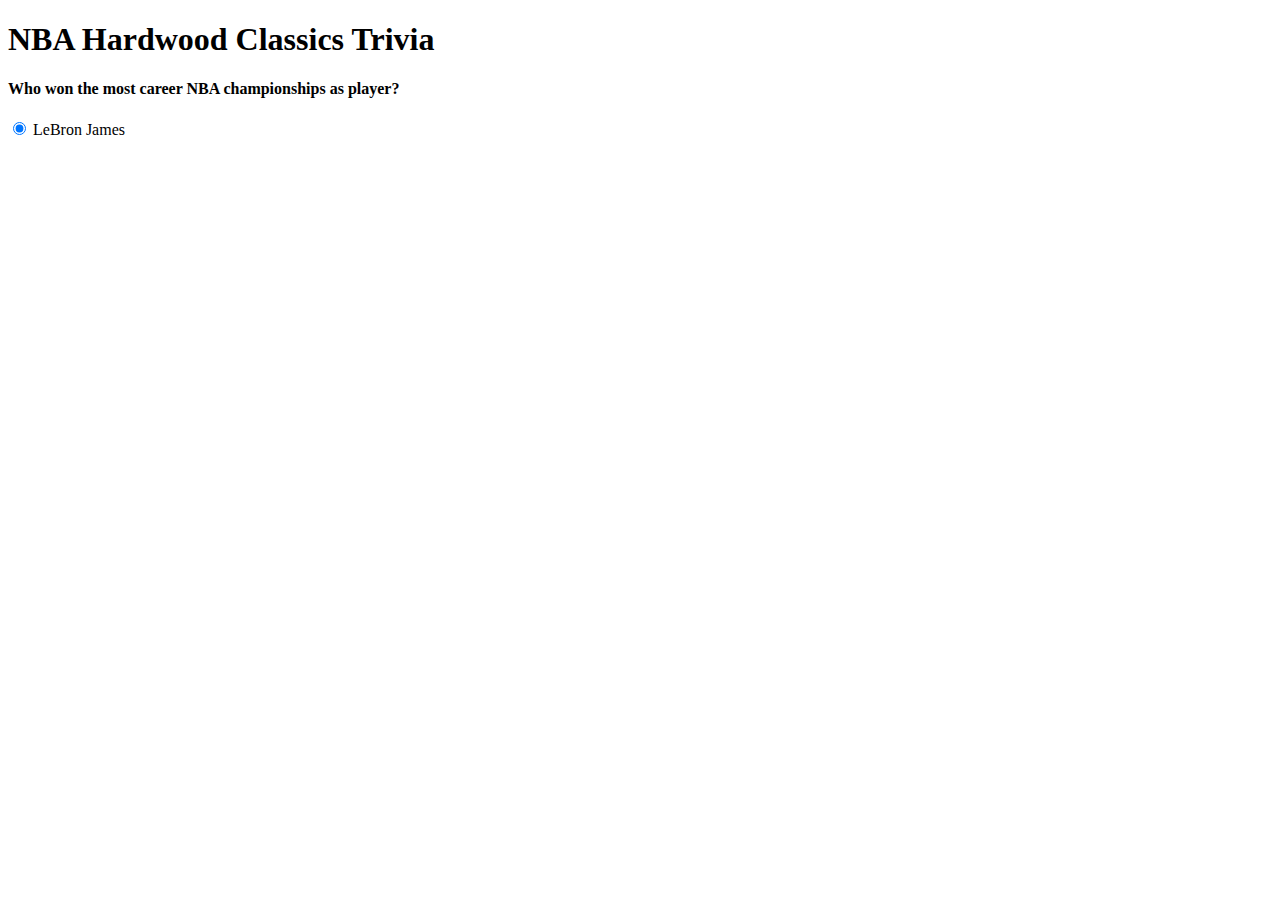
==== index.html @ 08f48a35 "small html, get crackin on css and java tomorrow" ====
<!DOCTYPE html>
<html>
<head>
    <meta charset="utf-8" />
    <meta http-equiv="X-UA-Compatible" content="IE=edge">
    <title>Hardwood Classics Trivia</title>
    <meta name="viewport" content="width=device-width, initial-scale=1">
    <link rel="stylesheet" href="https://stackpath.bootstrapcdn.com/bootstrap/4.1.1/css/bootstrap.min.css" integrity="sha384-WskhaSGFgHYWDcbwN70/dfYBj47jz9qbsMId/iRN3ewGhXQFZCSftd1LZCfmhktB" crossorigin="anonymous">
    <link rel="stylesheet" type="text/css" media="screen" href="assets/css/style.css"/>
    <script type ="text/javascript"></script>
    <script src ="app.js"></script>
</head>
<body>

<div class="container">
    <div class="row">
        <div class="col-md-12">
            <h1>NBA Hardwood Classics Trivia</h1>
        </div>
    </div>
    <div class="row">
        <div class="col-md-12">
            <h4>Who won the most career NBA championships as player?</h4>
            <div class="form-check">
                <input class="form-check-input" type="radio" name="exampleRadios" id="exampleRadios2" value="option1" checked>
                <label class="form-check-label" for="exampleRadios2">
                    LeBron James
                </label>
            </div>
        </div>
    </div>
</div>
    
</body>
</html>
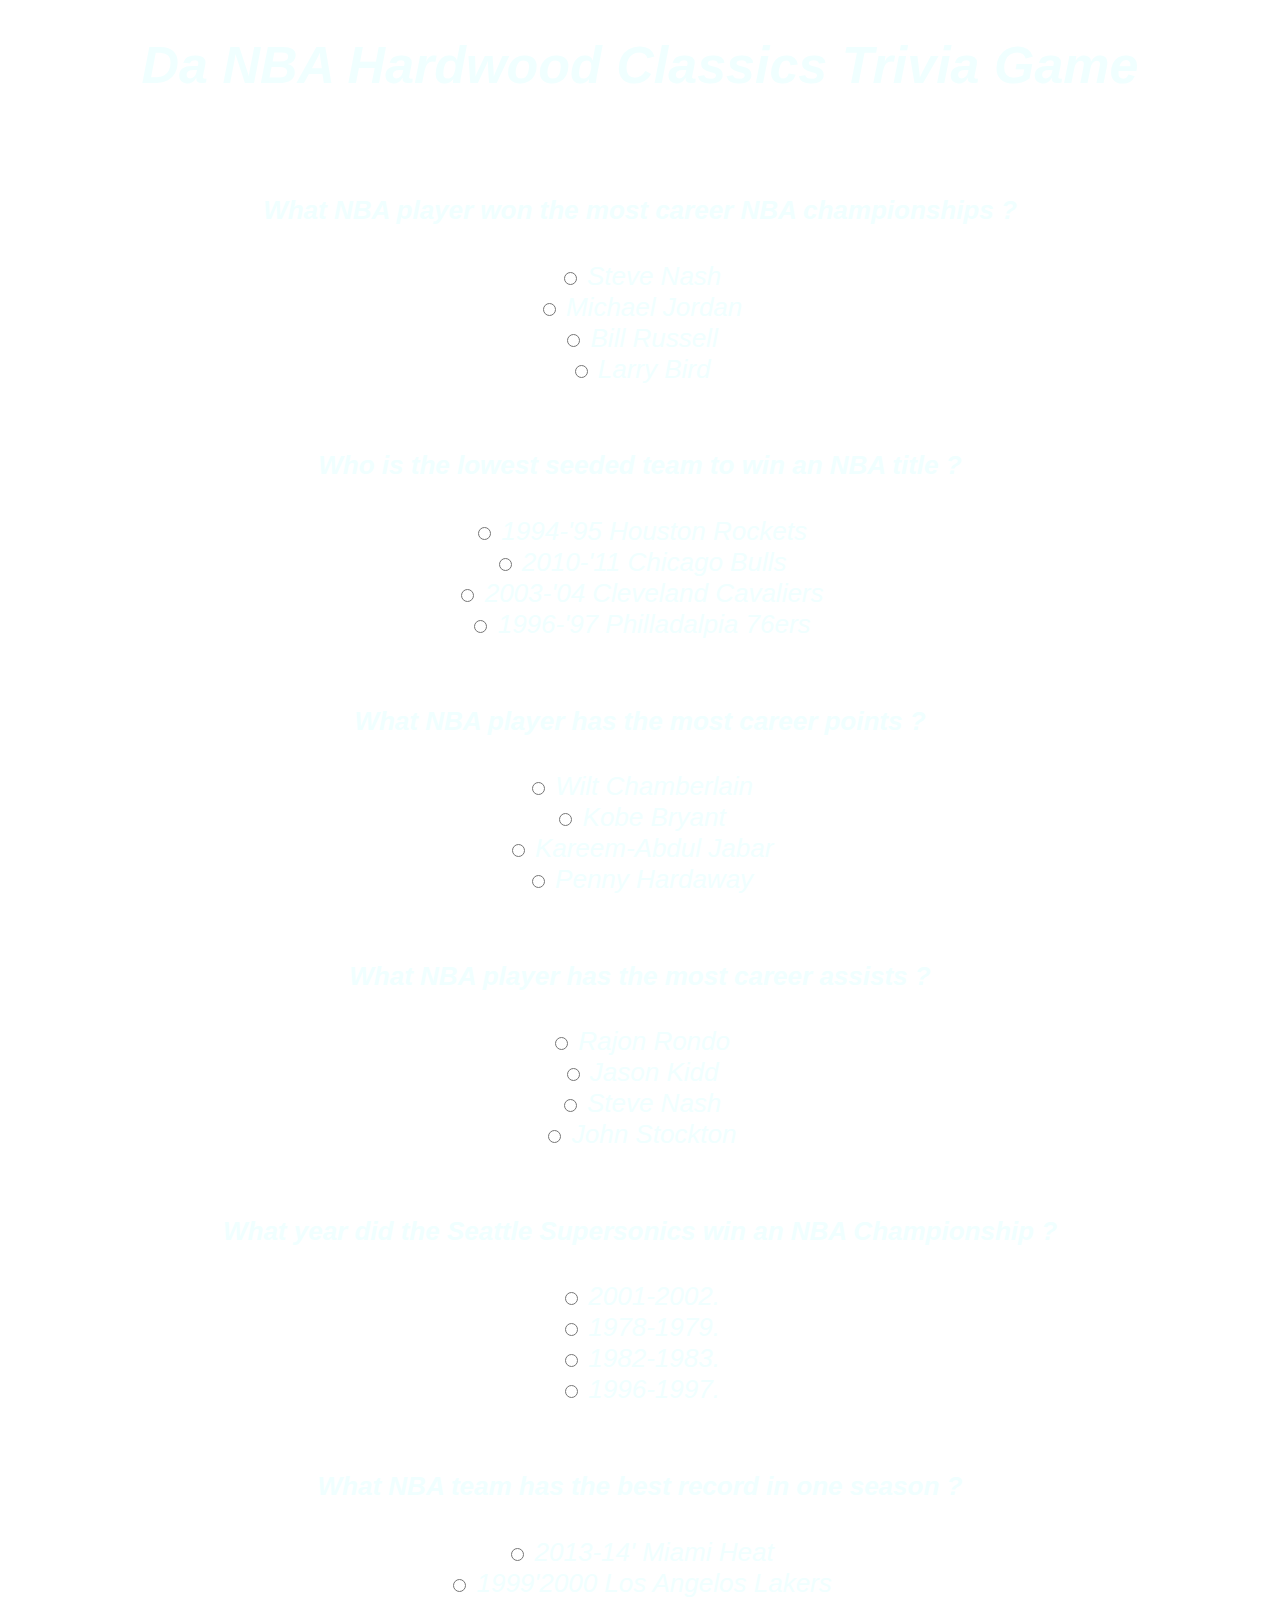
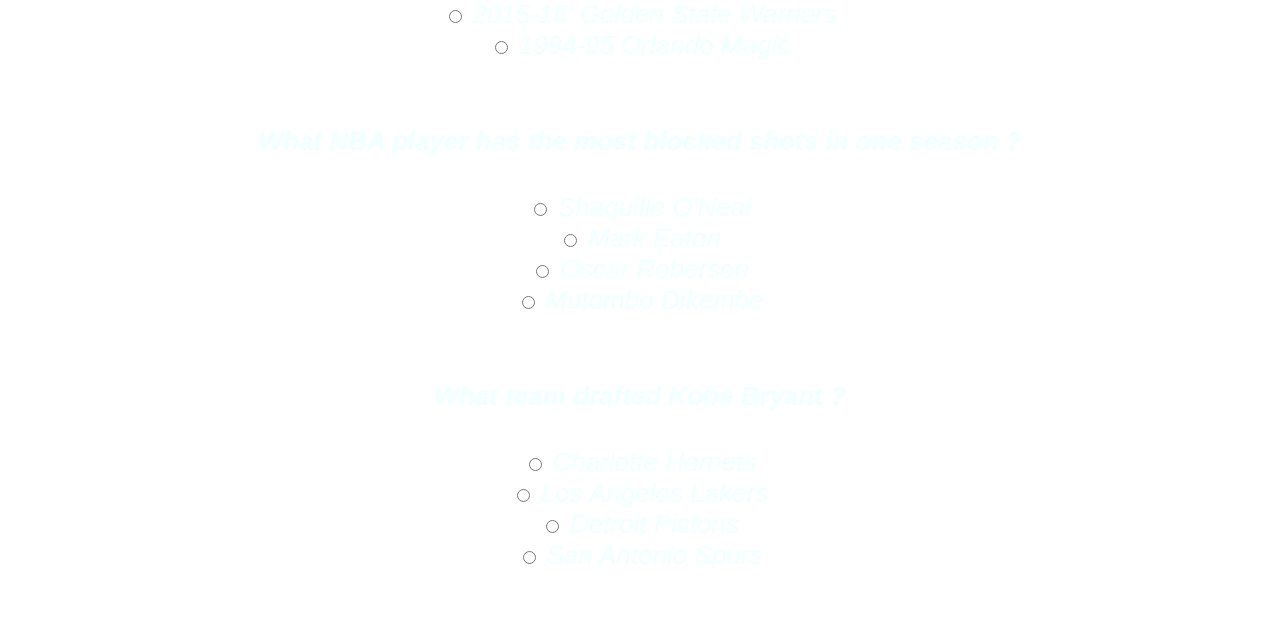
==== commit d70d4145: "update HTML and small Css, working on js logic portion now" ====
--- a/index.html
+++ b/index.html
@@ -8,28 +8,260 @@
     <link rel="stylesheet" href="https://stackpath.bootstrapcdn.com/bootstrap/4.1.1/css/bootstrap.min.css" integrity="sha384-WskhaSGFgHYWDcbwN70/dfYBj47jz9qbsMId/iRN3ewGhXQFZCSftd1LZCfmhktB" crossorigin="anonymous">
     <link rel="stylesheet" type="text/css" media="screen" href="assets/css/style.css"/>
     <script type ="text/javascript"></script>
-    <script src ="app.js"></script>
+    <script src ="assets/javascript/app.js"></script>
 </head>
 <body>
 
 <div class="container">
     <div class="row">
-        <div class="col-md-12">
-            <h1>NBA Hardwood Classics Trivia</h1>
-        </div>
-    </div>
-    <div class="row">
-        <div class="col-md-12">
-            <h4>Who won the most career NBA championships as player?</h4>
-            <div class="form-check">
-                <input class="form-check-input" type="radio" name="exampleRadios" id="exampleRadios2" value="option1" checked>
-                <label class="form-check-label" for="exampleRadios2">
-                    LeBron James
-                </label>
-            </div>
-        </div>
+        <div class="col-md-12 border">
+            <h1>Da NBA Hardwood Classics Trivia Game</h1>
+        </div>
+    </div>
+    <br>
+    <div class="border">
+    <div class="row">
+        <div class="col-md-12">
+            <h4>What NBA player won the most career NBA championships ?</h4>
+            <div class="form-check">
+                <input class="form-check-input" type="radio" name="exampleRadios" id="exampleRadios1" value="option1">
+                <label class="form-check-label" for="exampleRadios1">
+                    Steve Nash
+                </label>
+            </div>
+            <div class="form-check">
+                <input class="form-check-input" type="radio" name="exampleRadios" id="exampleRadios1" value="option1">
+                <label class="form-check-label" for="exampleRadios1">
+                    Michael Jordan
+                </label>
+            </div>
+            <div class="form-check">
+                <input class="form-check-input" type="radio" name="exampleRadios" id="exampleRadios2" value="option1">
+                <label class="form-check-label" for="exampleRadios1">
+                    Bill Russell
+                </label>
+            </div>
+            <div class="form-check">
+                <input class="form-check-input" type="radio" name="exampleRadios" id="exampleRadios1" value="option1">
+                <label class="form-check-label" for="exampleRadios1">
+                    Larry Bird
+                </label>
+            </div>
+        </div>
+    </div>
+    <br>
+    <div class="row">
+        <div class="col-md-12">
+            <h4>Who is the lowest seeded team to win an NBA title ?</h4>
+            <div class="form-check">
+                <input class="form-check-input" type="radio" name="exampleRadios" id="exampleRadios1" value="option1">
+                <label class="form-check-label" for="exampleRadios1">
+                    1994-'95 Houston Rockets
+                </label>
+            </div>
+            <div class="form-check">
+                <input class="form-check-input" type="radio" name="exampleRadios" id="exampleRadios1" value="option1">
+                <label class="form-check-label" for="exampleRadios1">
+                    2010-'11 Chicago Bulls
+                </label>
+            </div>
+            <div class="form-check">
+                <input class="form-check-input" type="radio" name="exampleRadios" id="exampleRadios2" value="option1">
+                <label class="form-check-label" for="exampleRadios1">
+                    2003-'04 Cleveland Cavaliers
+                </label>
+            </div>
+            <div class="form-check">
+                <input class="form-check-input" type="radio" name="exampleRadios" id="exampleRadios1" value="option1">
+                <label class="form-check-label" for="exampleRadios1">
+                    1996-'97 Philladalpia 76ers
+                </label>
+            </div>
+        </div>
+    </div>
+    <br>
+    <div class="row">
+        <div class="col-md-12">
+            <h4>What NBA player has the most career points ?</h4>
+            <div class="form-check">
+                <input class="form-check-input" type="radio" name="exampleRadios" id="exampleRadios1" value="option1">
+                <label class="form-check-label" for="exampleRadios1">
+                    Wilt Chamberlain
+                </label>
+            </div>
+            <div class="form-check">
+                <input class="form-check-input" type="radio" name="exampleRadios" id="exampleRadios1" value="option1">
+                <label class="form-check-label" for="exampleRadios1">
+                    Kobe Bryant
+                </label>
+            </div>
+            <div class="form-check">
+                <input class="form-check-input" type="radio" name="exampleRadios" id="exampleRadios2" value="option1">
+                <label class="form-check-label" for="exampleRadios1">
+                    Kareem-Abdul Jabar
+                </label>
+            </div>
+            <div class="form-check">
+                <input class="form-check-input" type="radio" name="exampleRadios" id="exampleRadios1" value="option1">
+                <label class="form-check-label" for="exampleRadios1">
+                    Penny Hardaway
+                </label>
+            </div>
+        </div>
+    </div>
+    <br>
+    <div class="row">
+        <div class="col-md-12">
+            <h4>What NBA player has the most career assists ?</h4>
+            <div class="form-check">
+                <input class="form-check-input" type="radio" name="exampleRadios" id="exampleRadios1" value="option1">
+                <label class="form-check-label" for="exampleRadios1">
+                    Rajon Rondo
+                </label>
+            </div>
+            <div class="form-check">
+                <input class="form-check-input" type="radio" name="exampleRadios" id="exampleRadios1" value="option1">
+                <label class="form-check-label" for="exampleRadios1">
+                    Jason Kidd
+                </label>
+            </div>
+            <div class="form-check">
+                <input class="form-check-input" type="radio" name="exampleRadios" id="exampleRadios2" value="option1">
+                <label class="form-check-label" for="exampleRadios1">
+                    Steve Nash
+                </label>
+            </div>
+            <div class="form-check">
+                <input class="form-check-input" type="radio" name="exampleRadios" id="exampleRadios1" value="option1">
+                <label class="form-check-label" for="exampleRadios1">
+                    John Stockton
+                </label>
+            </div>
+        </div>
+    </div>
+    <br>
+    <div class="row">
+        <div class="col-md-12">
+            <h4>What year did the Seattle Supersonics win an NBA Championship ?</h4>
+            <div class="form-check">
+                <input class="form-check-input" type="radio" name="exampleRadios" id="exampleRadios1" value="option1">
+                <label class="form-check-label" for="exampleRadios1">
+                    2001-2002.
+                </label>
+            </div>
+            <div class="form-check">
+                <input class="form-check-input" type="radio" name="exampleRadios" id="exampleRadios1" value="option1">
+                <label class="form-check-label" for="exampleRadios1">
+                    1978-1979.
+                </label>
+            </div>
+            <div class="form-check">
+                <input class="form-check-input" type="radio" name="exampleRadios" id="exampleRadios2" value="option1">
+                <label class="form-check-label" for="exampleRadios1">
+                    1982-1983.
+                </label>
+            </div>
+            <div class="form-check">
+                <input class="form-check-input" type="radio" name="exampleRadios" id="exampleRadios1" value="option1">
+                <label class="form-check-label" for="exampleRadios1">
+                    1996-1997.
+                </label>
+            </div>
+        </div>
+    </div>
+    <br>
+    <div class="row">
+        <div class="col-md-12">
+            <h4>What NBA team has the best record in one season ?</h4>
+            <div class="form-check">
+                <input class="form-check-input" type="radio" name="exampleRadios" id="exampleRadios1" value="option1">
+                <label class="form-check-label" for="exampleRadios1">
+                    2013-14' Miami Heat
+                </label>
+            </div>
+            <div class="form-check">
+                <input class="form-check-input" type="radio" name="exampleRadios" id="exampleRadios1" value="option1">
+                <label class="form-check-label" for="exampleRadios1">
+                    1999'2000 Los Angelos Lakers
+                </label>
+            </div>
+            <div class="form-check">
+                <input class="form-check-input" type="radio" name="exampleRadios" id="exampleRadios2" value="option1">
+                <label class="form-check-label" for="exampleRadios1">
+                    2015-16' Golden State Warriors
+                </label>
+            </div>
+            <div class="form-check">
+                <input class="form-check-input" type="radio" name="exampleRadios" id="exampleRadios1" value="option1">
+                <label class="form-check-label" for="exampleRadios1">
+                    1994-95 Orlando Magic
+                </label>
+            </div>
+        </div>
+    </div>
+    <br>
+    <div class="row">
+        <div class="col-md-12">
+            <h4>What NBA player has the most blocked shots in one season ? </h4>
+            <div class="form-check">
+                <input class="form-check-input" type="radio" name="exampleRadios" id="exampleRadios1" value="option1">
+                <label class="form-check-label" for="exampleRadios1">
+                    Shaquille O'Neal
+                </label>
+            </div>
+            <div class="form-check">
+                <input class="form-check-input" type="radio" name="exampleRadios" id="exampleRadios1" value="option1">
+                <label class="form-check-label" for="exampleRadios1">
+                    Mark Eaton
+                </label>
+            </div>
+            <div class="form-check">
+                <input class="form-check-input" type="radio" name="exampleRadios" id="exampleRadios2" value="option1">
+                <label class="form-check-label" for="exampleRadios1">
+                    Oscar Roberson
+                </label>
+            </div>
+            <div class="form-check">
+                <input class="form-check-input" type="radio" name="exampleRadios" id="exampleRadios1" value="option1">
+                <label class="form-check-label" for="exampleRadios1">
+                    Mutombo Dikembe
+                </label>
+            </div>
+        </div>
+    </div>
+    <br>
+    <div class="row">
+        <div class="col-md-12">
+            <h4>What team drafted Kobe Bryant ?</h4>
+            <div class="form-check">
+                <input class="form-check-input" type="radio" name="exampleRadios" id="exampleRadios1" value="option1">
+                <label class="form-check-label" for="exampleRadios1">
+                    Charlotte Hornets
+                </label>
+            </div>
+            <div class="form-check">
+                <input class="form-check-input" type="radio" name="exampleRadios" id="exampleRadios1" value="option1">
+                <label class="form-check-label" for="exampleRadios1">
+                    Los Angelos Lakers
+                </label>
+            </div>
+            <div class="form-check">
+                <input class="form-check-input" type="radio" name="exampleRadios" id="exampleRadios2" value="option1">
+                <label class="form-check-label" for="exampleRadios1">
+                    Detroit Pistons
+                </label>
+            </div>
+            <div class="form-check">
+                <input class="form-check-input" type="radio" name="exampleRadios" id="exampleRadios1" value="option1">
+                <label class="form-check-label" for="exampleRadios1">
+                    San Antonio Spurs
+                </label>
+            </div>
+        </div>
+    </div>
     </div>
 </div>
-    
+<br>
+<br>
 </body>
 </html>--- a/assets/css/style.css
+++ b/assets/css/style.css
@@ -0,0 +1,12 @@
+body {
+    text-align: center;
+    background-image: url("c:/u-of-r-code/Course-Homework/TriviaGame/assets/images/classics.jpg");
+    color: azure;
+    font-family: Impact, Haettenschweiler, 'Arial Narrow Bold', sans-serif;
+    font-style: italic;
+    font-size: 26px;
+}
+
+.border {
+    background-image: url("c:/u-of-r-code/Course-Homework/TriviaGame/assets/images/jordan.jpg");
+}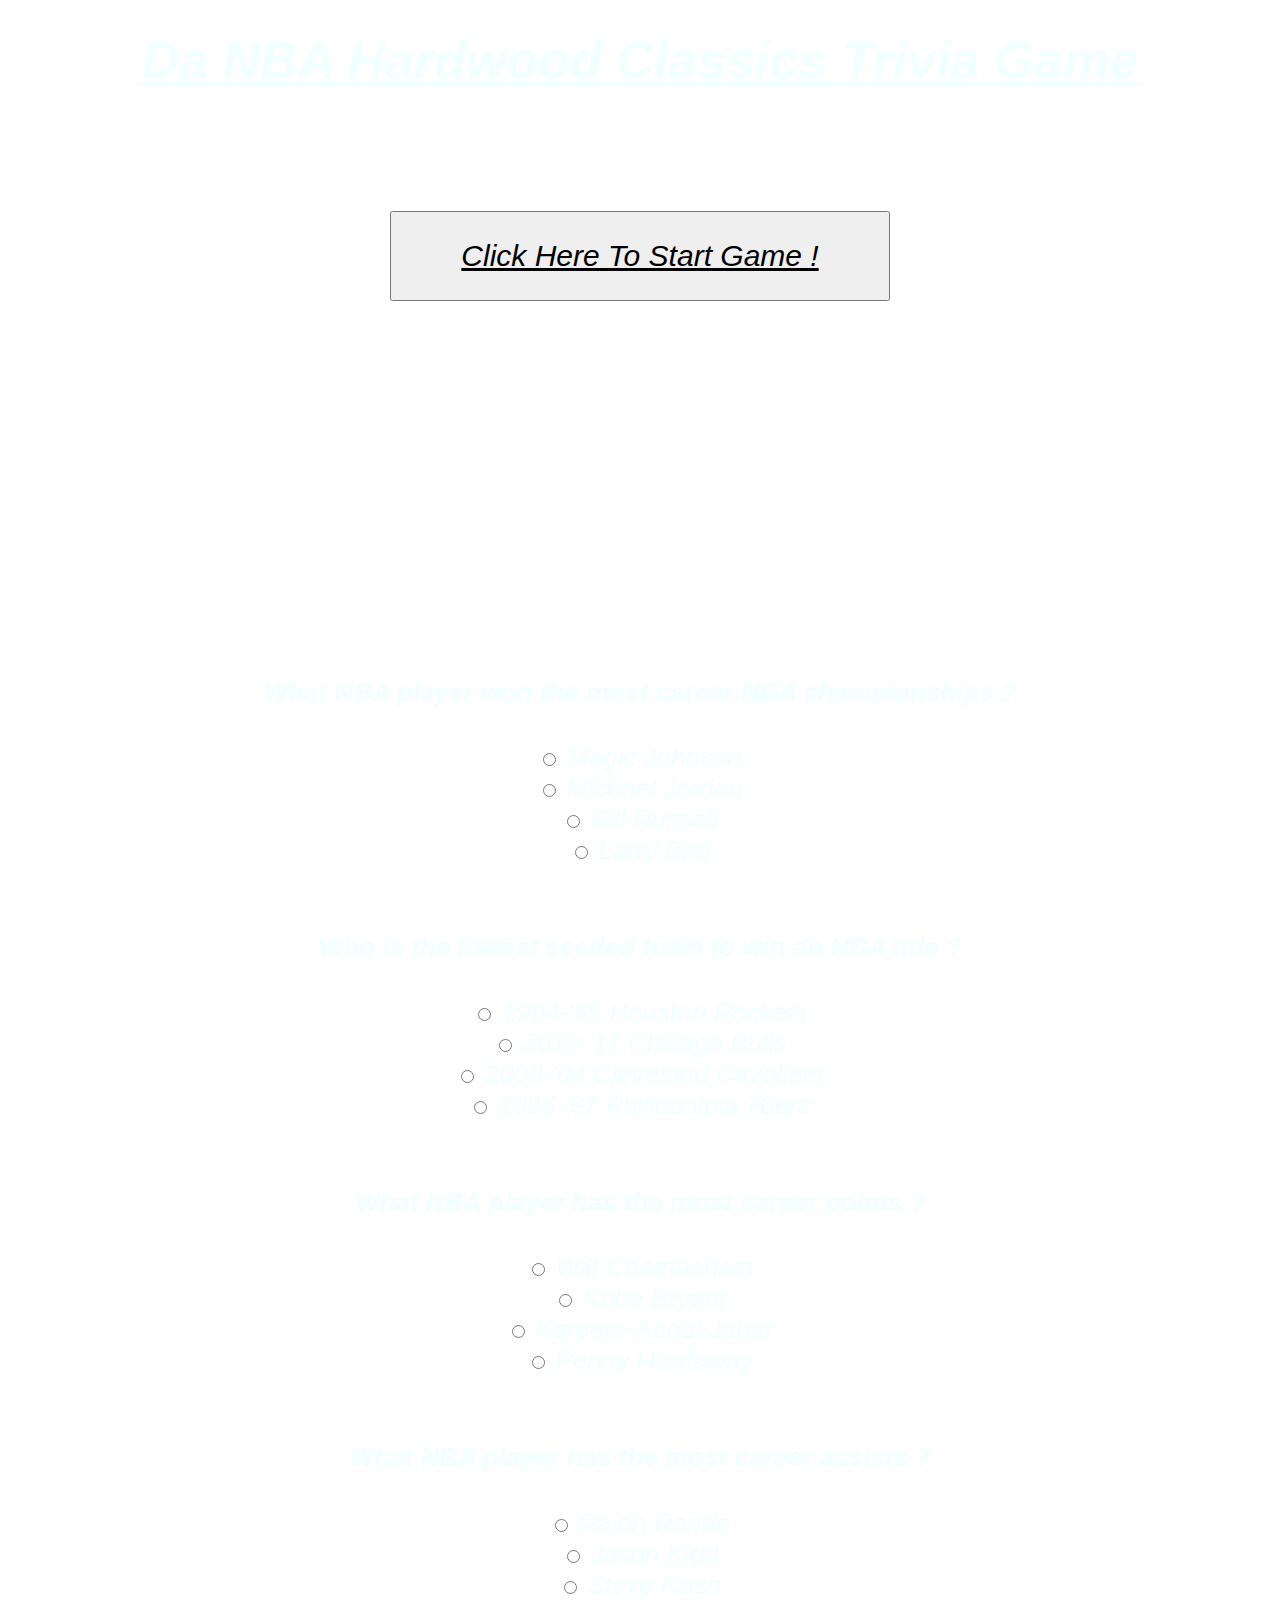
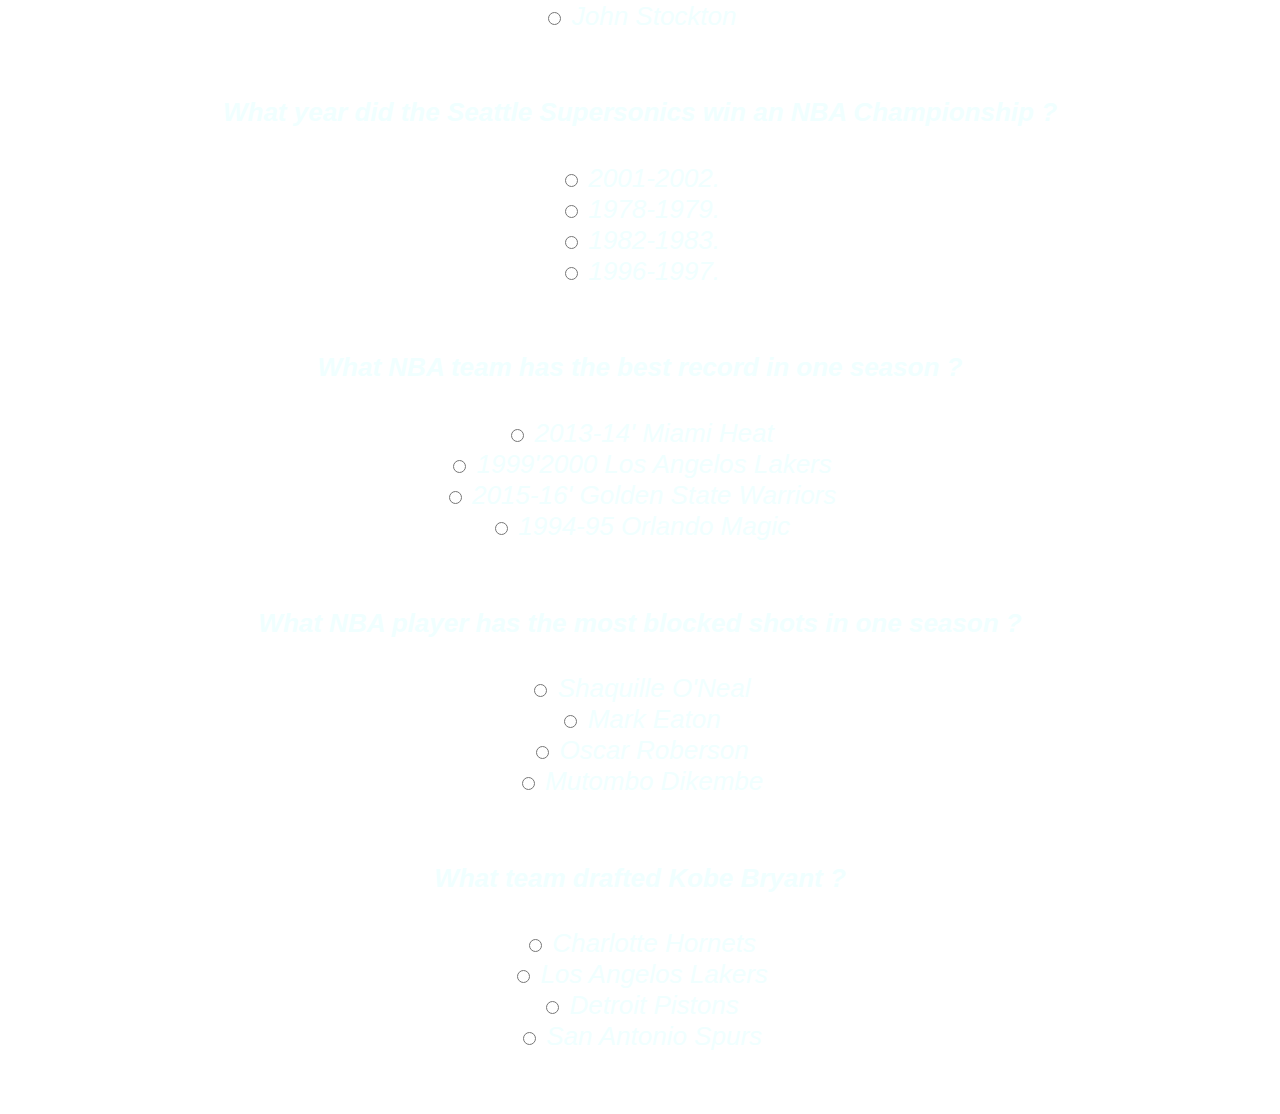
==== commit 49954167: "more HTML, corrected sizing and small JS, gonna get cracking on the real logic tonight" ====
--- a/index.html
+++ b/index.html
@@ -5,45 +5,54 @@
     <meta http-equiv="X-UA-Compatible" content="IE=edge">
     <title>Hardwood Classics Trivia</title>
     <meta name="viewport" content="width=device-width, initial-scale=1">
+
     <link rel="stylesheet" href="https://stackpath.bootstrapcdn.com/bootstrap/4.1.1/css/bootstrap.min.css" integrity="sha384-WskhaSGFgHYWDcbwN70/dfYBj47jz9qbsMId/iRN3ewGhXQFZCSftd1LZCfmhktB" crossorigin="anonymous">
     <link rel="stylesheet" type="text/css" media="screen" href="assets/css/style.css"/>
-    <script type ="text/javascript"></script>
+    <script src ="https://code.jquery.com/jquery-3.3.1.min.js" integrity="sha256-FgpCb/KJQlLNfOu91ta32o/NMZxltwRo8QtmkMRdAu8=" crossorigin="anonymous"></script>
     <script src ="assets/javascript/app.js"></script>
 </head>
 <body>
 
 <div class="container">
     <div class="row">
-        <div class="col-md-12 border">
+        <div class="col-md-12 border my-border1">
             <h1>Da NBA Hardwood Classics Trivia Game</h1>
         </div>
     </div>
     <br>
-    <div class="border">
+    <div class="border my-border2">
+        <div class="row">
+            <div class="col-md-12">
+                <button type="button" class="btn btn-danger btn-lg btn-block" button id ="startbutton">Click Here To Start Game !</button>
+            </div>
+        </div>
+    </div>
+    <br>
+    <div class="border game-border">
     <div class="row">
         <div class="col-md-12">
             <h4>What NBA player won the most career NBA championships ?</h4>
-            <div class="form-check">
-                <input class="form-check-input" type="radio" name="exampleRadios" id="exampleRadios1" value="option1">
+            <div class="form-check1">
+                <input class="form-check-input" type="radio" name="exampleRadios" id="exampleRadios1" value="option1"> 
                 <label class="form-check-label" for="exampleRadios1">
-                    Steve Nash
-                </label>
-            </div>
-            <div class="form-check">
-                <input class="form-check-input" type="radio" name="exampleRadios" id="exampleRadios1" value="option1">
-                <label class="form-check-label" for="exampleRadios1">
+                    Magic Johnson
+                </label>
+            </div>
+            <div class="form-check1">
+                <input class="form-check-input" type="radio" name="exampleRadios" id="exampleRadios2" value="option2">
+                <label class="form-check-label" for="exampleRadios2">
                     Michael Jordan
                 </label>
             </div>
-            <div class="form-check">
-                <input class="form-check-input" type="radio" name="exampleRadios" id="exampleRadios2" value="option1">
-                <label class="form-check-label" for="exampleRadios1">
+            <div class="form-check1">
+                <input class="form-check-input" type="radio" name="exampleRadios" id="exampleRadios3" value="option3">
+                <label class="form-check-label" for="exampleRadios3">
                     Bill Russell
                 </label>
             </div>
-            <div class="form-check">
-                <input class="form-check-input" type="radio" name="exampleRadios" id="exampleRadios1" value="option1">
-                <label class="form-check-label" for="exampleRadios1">
+            <div class="form-check1">
+                <input class="form-check-input" type="radio" name="exampleRadios" id="exampleRadios4" value="option4">
+                <label class="form-check-label" for="exampleRadios4">
                     Larry Bird
                 </label>
             </div>
@@ -54,26 +63,26 @@
         <div class="col-md-12">
             <h4>Who is the lowest seeded team to win an NBA title ?</h4>
             <div class="form-check">
-                <input class="form-check-input" type="radio" name="exampleRadios" id="exampleRadios1" value="option1">
-                <label class="form-check-label" for="exampleRadios1">
+                <input class="form-check-input" type="radio" name="exampleRadios" id="exampleRadios5" value="option5">
+                <label class="form-check-label" for="exampleRadios5">
                     1994-'95 Houston Rockets
                 </label>
             </div>
             <div class="form-check">
-                <input class="form-check-input" type="radio" name="exampleRadios" id="exampleRadios1" value="option1">
-                <label class="form-check-label" for="exampleRadios1">
+                <input class="form-check-input" type="radio" name="exampleRadios" id="exampleRadios6" value="option6">
+                <label class="form-check-label" for="exampleRadios6">
                     2010-'11 Chicago Bulls
                 </label>
             </div>
             <div class="form-check">
-                <input class="form-check-input" type="radio" name="exampleRadios" id="exampleRadios2" value="option1">
-                <label class="form-check-label" for="exampleRadios1">
+                <input class="form-check-input" type="radio" name="exampleRadios" id="exampleRadios7" value="option7">
+                <label class="form-check-label" for="exampleRadios7">
                     2003-'04 Cleveland Cavaliers
                 </label>
             </div>
             <div class="form-check">
-                <input class="form-check-input" type="radio" name="exampleRadios" id="exampleRadios1" value="option1">
-                <label class="form-check-label" for="exampleRadios1">
+                <input class="form-check-input" type="radio" name="exampleRadios" id="exampleRadios8" value="option8">
+                <label class="form-check-label" for="exampleRadios8">
                     1996-'97 Philladalpia 76ers
                 </label>
             </div>
@@ -84,26 +93,26 @@
         <div class="col-md-12">
             <h4>What NBA player has the most career points ?</h4>
             <div class="form-check">
-                <input class="form-check-input" type="radio" name="exampleRadios" id="exampleRadios1" value="option1">
-                <label class="form-check-label" for="exampleRadios1">
+                <input class="form-check-input" type="radio" name="exampleRadios" id="exampleRadios9" value="option9">
+                <label class="form-check-label" for="exampleRadios9">
                     Wilt Chamberlain
                 </label>
             </div>
             <div class="form-check">
-                <input class="form-check-input" type="radio" name="exampleRadios" id="exampleRadios1" value="option1">
-                <label class="form-check-label" for="exampleRadios1">
+                <input class="form-check-input" type="radio" name="exampleRadios" id="exampleRadios10" value="option10">
+                <label class="form-check-label" for="exampleRadios10">
                     Kobe Bryant
                 </label>
             </div>
             <div class="form-check">
-                <input class="form-check-input" type="radio" name="exampleRadios" id="exampleRadios2" value="option1">
-                <label class="form-check-label" for="exampleRadios1">
+                <input class="form-check-input" type="radio" name="exampleRadios" id="exampleRadios11" value="option11">
+                <label class="form-check-label" for="exampleRadios11">
                     Kareem-Abdul Jabar
                 </label>
             </div>
             <div class="form-check">
-                <input class="form-check-input" type="radio" name="exampleRadios" id="exampleRadios1" value="option1">
-                <label class="form-check-label" for="exampleRadios1">
+                <input class="form-check-input" type="radio" name="exampleRadios" id="exampleRadios12" value="option12">
+                <label class="form-check-label" for="exampleRadios12">
                     Penny Hardaway
                 </label>
             </div>
@@ -114,26 +123,26 @@
         <div class="col-md-12">
             <h4>What NBA player has the most career assists ?</h4>
             <div class="form-check">
-                <input class="form-check-input" type="radio" name="exampleRadios" id="exampleRadios1" value="option1">
-                <label class="form-check-label" for="exampleRadios1">
+                <input class="form-check-input" type="radio" name="exampleRadios" id="exampleRadios13" value="option13">
+                <label class="form-check-label" for="exampleRadios13">
                     Rajon Rondo
                 </label>
             </div>
             <div class="form-check">
-                <input class="form-check-input" type="radio" name="exampleRadios" id="exampleRadios1" value="option1">
+                <input class="form-check-input" type="radio" name="exampleRadios" id="exampleRadios14" value="option14">
                 <label class="form-check-label" for="exampleRadios1">
                     Jason Kidd
                 </label>
             </div>
             <div class="form-check">
-                <input class="form-check-input" type="radio" name="exampleRadios" id="exampleRadios2" value="option1">
-                <label class="form-check-label" for="exampleRadios1">
+                <input class="form-check-input" type="radio" name="exampleRadios" id="exampleRadios15" value="option15">
+                <label class="form-check-label" for="exampleRadios15">
                     Steve Nash
                 </label>
             </div>
             <div class="form-check">
-                <input class="form-check-input" type="radio" name="exampleRadios" id="exampleRadios1" value="option1">
-                <label class="form-check-label" for="exampleRadios1">
+                <input class="form-check-input" type="radio" name="exampleRadios" id="exampleRadios16" value="option16">
+                <label class="form-check-label" for="exampleRadios16">
                     John Stockton
                 </label>
             </div>
@@ -144,26 +153,26 @@
         <div class="col-md-12">
             <h4>What year did the Seattle Supersonics win an NBA Championship ?</h4>
             <div class="form-check">
-                <input class="form-check-input" type="radio" name="exampleRadios" id="exampleRadios1" value="option1">
-                <label class="form-check-label" for="exampleRadios1">
+                <input class="form-check-input" type="radio" name="exampleRadios" id="exampleRadios17" value="option17">
+                <label class="form-check-label" for="exampleRadios17">
                     2001-2002.
                 </label>
             </div>
             <div class="form-check">
-                <input class="form-check-input" type="radio" name="exampleRadios" id="exampleRadios1" value="option1">
-                <label class="form-check-label" for="exampleRadios1">
+                <input class="form-check-input" type="radio" name="exampleRadios" id="exampleRadios18" value="option18">
+                <label class="form-check-label" for="exampleRadios18">
                     1978-1979.
                 </label>
             </div>
             <div class="form-check">
-                <input class="form-check-input" type="radio" name="exampleRadios" id="exampleRadios2" value="option1">
-                <label class="form-check-label" for="exampleRadios1">
+                <input class="form-check-input" type="radio" name="exampleRadios" id="exampleRadios19" value="option19">
+                <label class="form-check-label" for="exampleRadios19">
                     1982-1983.
                 </label>
             </div>
             <div class="form-check">
-                <input class="form-check-input" type="radio" name="exampleRadios" id="exampleRadios1" value="option1">
-                <label class="form-check-label" for="exampleRadios1">
+                <input class="form-check-input" type="radio" name="exampleRadios" id="exampleRadios20" value="option20">
+                <label class="form-check-label" for="exampleRadios20">
                     1996-1997.
                 </label>
             </div>
@@ -174,26 +183,26 @@
         <div class="col-md-12">
             <h4>What NBA team has the best record in one season ?</h4>
             <div class="form-check">
-                <input class="form-check-input" type="radio" name="exampleRadios" id="exampleRadios1" value="option1">
-                <label class="form-check-label" for="exampleRadios1">
+                <input class="form-check-input" type="radio" name="exampleRadios" id="exampleRadios21" value="option21">
+                <label class="form-check-label" for="exampleRadios21">
                     2013-14' Miami Heat
                 </label>
             </div>
             <div class="form-check">
-                <input class="form-check-input" type="radio" name="exampleRadios" id="exampleRadios1" value="option1">
-                <label class="form-check-label" for="exampleRadios1">
+                <input class="form-check-input" type="radio" name="exampleRadios" id="exampleRadios22" value="option22">
+                <label class="form-check-label" for="exampleRadios22">
                     1999'2000 Los Angelos Lakers
                 </label>
             </div>
             <div class="form-check">
-                <input class="form-check-input" type="radio" name="exampleRadios" id="exampleRadios2" value="option1">
-                <label class="form-check-label" for="exampleRadios1">
+                <input class="form-check-input" type="radio" name="exampleRadios" id="exampleRadios23" value="option23">
+                <label class="form-check-label" for="exampleRadios23">
                     2015-16' Golden State Warriors
                 </label>
             </div>
             <div class="form-check">
-                <input class="form-check-input" type="radio" name="exampleRadios" id="exampleRadios1" value="option1">
-                <label class="form-check-label" for="exampleRadios1">
+                <input class="form-check-input" type="radio" name="exampleRadios" id="exampleRadios24" value="option24">
+                <label class="form-check-label" for="exampleRadios24">
                     1994-95 Orlando Magic
                 </label>
             </div>
@@ -204,26 +213,26 @@
         <div class="col-md-12">
             <h4>What NBA player has the most blocked shots in one season ? </h4>
             <div class="form-check">
-                <input class="form-check-input" type="radio" name="exampleRadios" id="exampleRadios1" value="option1">
-                <label class="form-check-label" for="exampleRadios1">
+                <input class="form-check-input" type="radio" name="exampleRadios" id="exampleRadios25" value="option25">
+                <label class="form-check-label" for="exampleRadios25">
                     Shaquille O'Neal
                 </label>
             </div>
             <div class="form-check">
-                <input class="form-check-input" type="radio" name="exampleRadios" id="exampleRadios1" value="option1">
-                <label class="form-check-label" for="exampleRadios1">
+                <input class="form-check-input" type="radio" name="exampleRadios" id="exampleRadios26" value="option26">
+                <label class="form-check-label" for="exampleRadios26">
                     Mark Eaton
                 </label>
             </div>
             <div class="form-check">
-                <input class="form-check-input" type="radio" name="exampleRadios" id="exampleRadios2" value="option1">
-                <label class="form-check-label" for="exampleRadios1">
+                <input class="form-check-input" type="radio" name="exampleRadios" id="exampleRadios27" value="option27">
+                <label class="form-check-label" for="exampleRadios27">
                     Oscar Roberson
                 </label>
             </div>
             <div class="form-check">
-                <input class="form-check-input" type="radio" name="exampleRadios" id="exampleRadios1" value="option1">
-                <label class="form-check-label" for="exampleRadios1">
+                <input class="form-check-input" type="radio" name="exampleRadios" id="exampleRadios28" value="option28">
+                <label class="form-check-label" for="exampleRadios28">
                     Mutombo Dikembe
                 </label>
             </div>
@@ -234,26 +243,26 @@
         <div class="col-md-12">
             <h4>What team drafted Kobe Bryant ?</h4>
             <div class="form-check">
-                <input class="form-check-input" type="radio" name="exampleRadios" id="exampleRadios1" value="option1">
-                <label class="form-check-label" for="exampleRadios1">
+                <input class="form-check-input" type="radio" name="exampleRadios" id="exampleRadios29" value="option29">
+                <label class="form-check-label" for="exampleRadios29">
                     Charlotte Hornets
                 </label>
             </div>
             <div class="form-check">
-                <input class="form-check-input" type="radio" name="exampleRadios" id="exampleRadios1" value="option1">
-                <label class="form-check-label" for="exampleRadios1">
+                <input class="form-check-input" type="radio" name="exampleRadios" id="exampleRadios30" value="option30">
+                <label class="form-check-label" for="exampleRadios30">
                     Los Angelos Lakers
                 </label>
             </div>
             <div class="form-check">
-                <input class="form-check-input" type="radio" name="exampleRadios" id="exampleRadios2" value="option1">
-                <label class="form-check-label" for="exampleRadios1">
+                <input class="form-check-input" type="radio" name="exampleRadios" id="exampleRadios31" value="option31">
+                <label class="form-check-label" for="exampleRadios31">
                     Detroit Pistons
                 </label>
             </div>
             <div class="form-check">
-                <input class="form-check-input" type="radio" name="exampleRadios" id="exampleRadios1" value="option1">
-                <label class="form-check-label" for="exampleRadios1">
+                <input class="form-check-input" type="radio" name="exampleRadios" id="exampleRadios32" value="option32">
+                <label class="form-check-label" for="exampleRadios32">
                     San Antonio Spurs
                 </label>
             </div>
--- a/assets/css/style.css
+++ b/assets/css/style.css
@@ -1,4 +1,5 @@
 body {
+    margin: auto;
     text-align: center;
     background-image: url("c:/u-of-r-code/Course-Homework/TriviaGame/assets/images/classics.jpg");
     color: azure;
@@ -6,7 +7,31 @@
     font-style: italic;
     font-size: 26px;
 }
+h1 {
+    margin: 30px 0px 0px 0px;
+}
 
 .border {
     background-image: url("c:/u-of-r-code/Course-Homework/TriviaGame/assets/images/jordan.jpg");
+}
+
+.my-border1 {
+    background-image: url("c:/u-of-r-code/Course-Homework/TriviaGame/assets/images/bball.gif");
+    text-decoration: underline;
+    height: 150px;
+}
+
+.my-border2 {
+    background-image: url("c:/u-of-r-code/Course-Homework/TriviaGame/assets/images/nbalogo.jpg");
+    height: 500px;
+    height: 400px;
+}
+
+#startbutton {
+    height: 90px;
+    width: 500px;
+    font-size: 30px;
+    font-style: italic;
+    margin: auto;
+    text-decoration: underline;
 }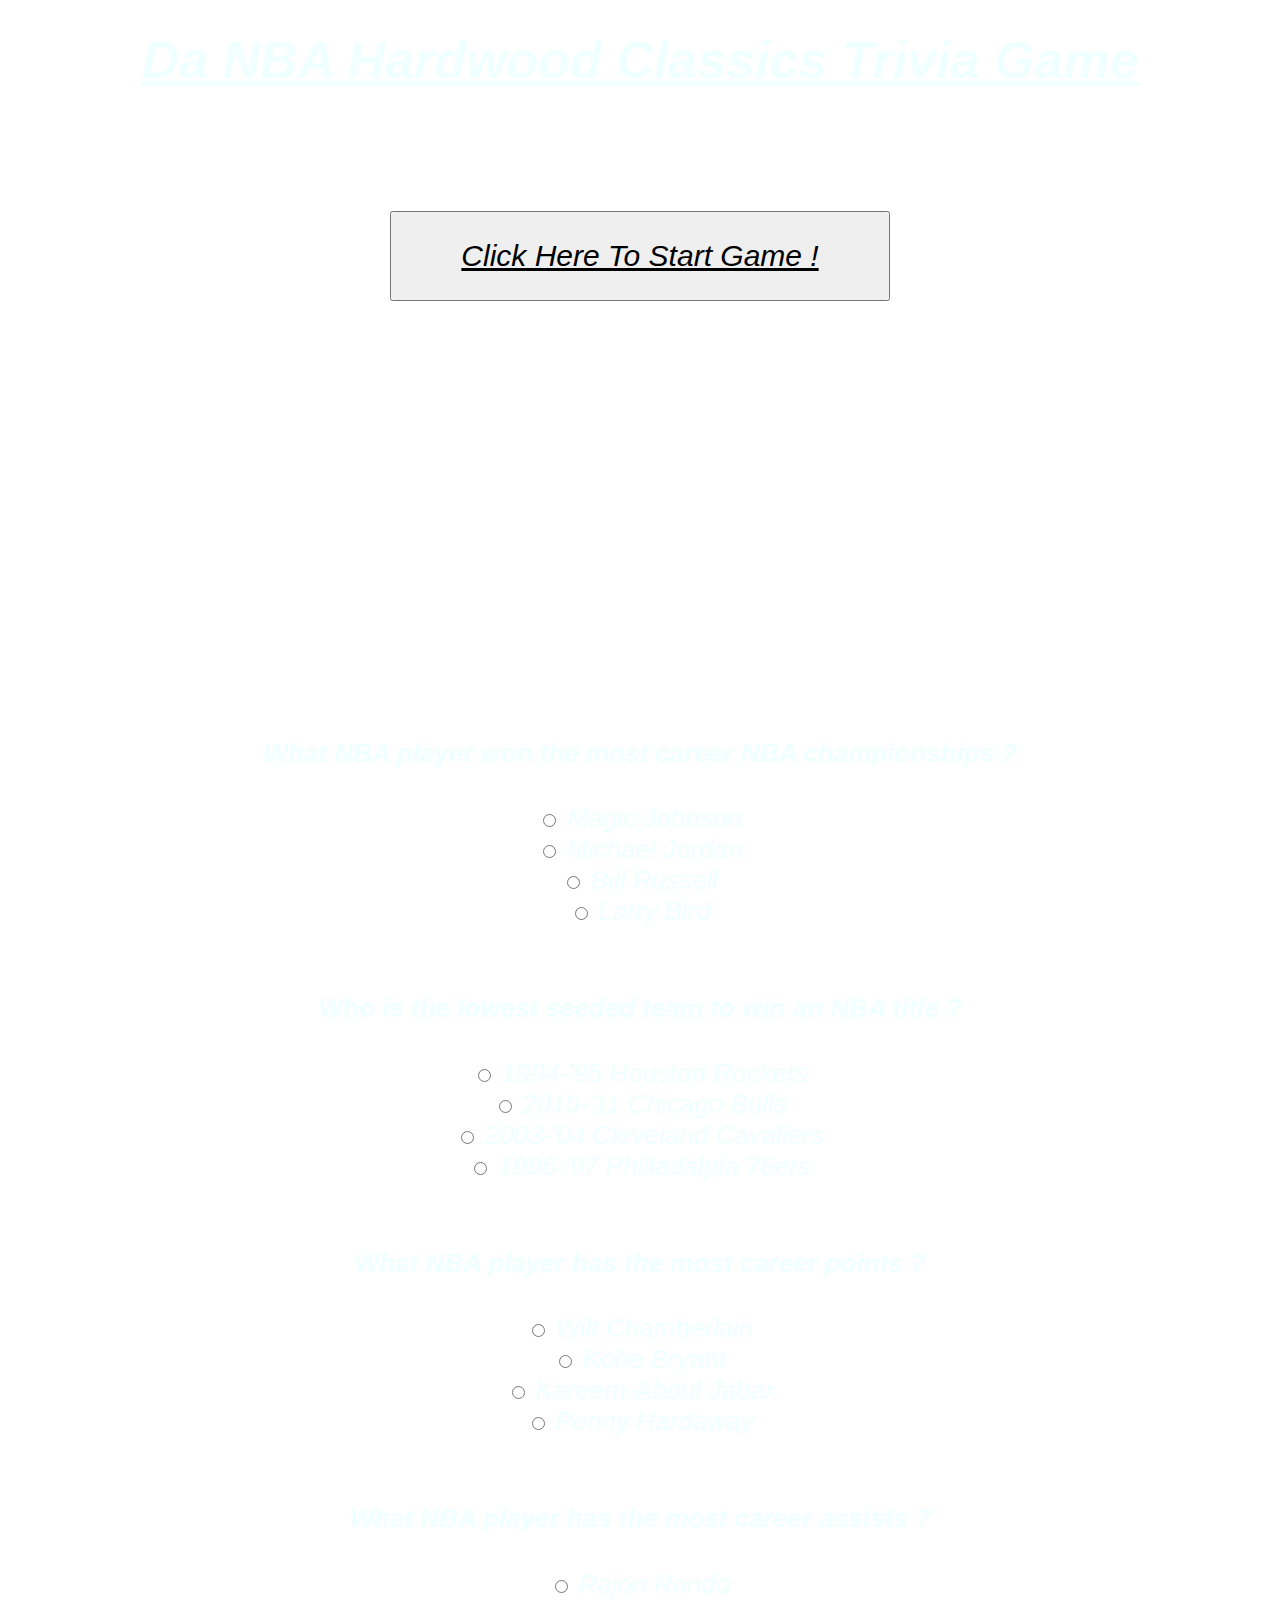
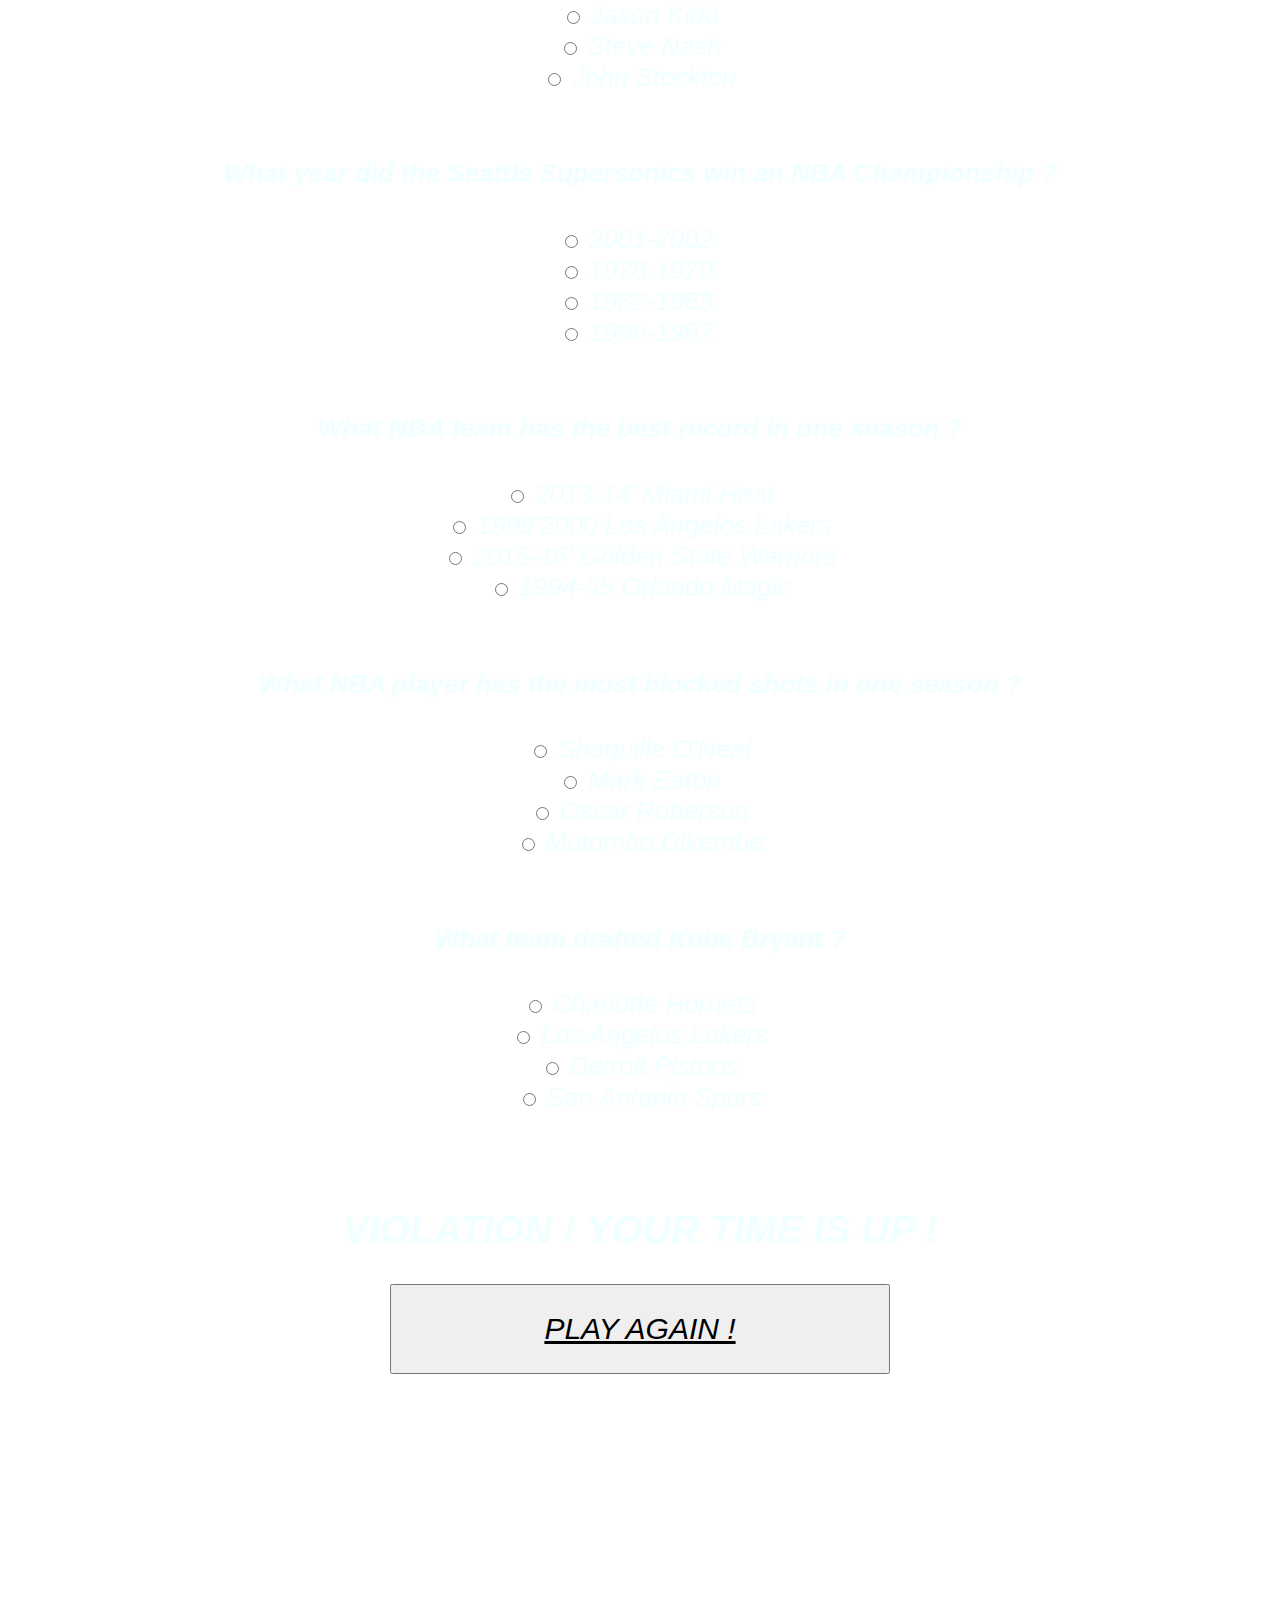
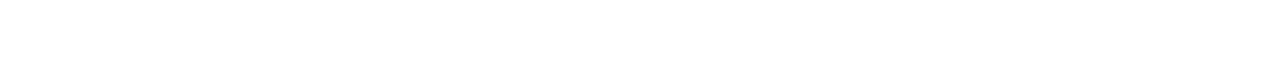
==== commit a2659a53: "jquery started, more logic needed into it it, will get to it in the morning" ====
--- a/index.html
+++ b/index.html
@@ -14,7 +14,7 @@
 <body>
 
 <div class="container">
-    <div class="row">
+    <div class="row1">
         <div class="col-md-12 border my-border1">
             <h1>Da NBA Hardwood Classics Trivia Game</h1>
         </div>
@@ -29,29 +29,35 @@
     </div>
     <br>
     <div class="border game-border">
+        <div class="row">
+            <div class="col-md-12">
+                <h1 id="shotclock"></h1>
+                <br>
+            </div>
+        </div>
     <div class="row">
         <div class="col-md-12">
             <h4>What NBA player won the most career NBA championships ?</h4>
             <div class="form-check1">
-                <input class="form-check-input" type="radio" name="exampleRadios" id="exampleRadios1" value="option1"> 
+                <input class="form-check-input" type="radio" name="exampleRadios1" id="exampleRadios1" value="option1"> 
                 <label class="form-check-label" for="exampleRadios1">
                     Magic Johnson
                 </label>
             </div>
             <div class="form-check1">
-                <input class="form-check-input" type="radio" name="exampleRadios" id="exampleRadios2" value="option2">
+                <input class="form-check-input" type="radio" name="exampleRadios1" id="exampleRadios2" value="option2">
                 <label class="form-check-label" for="exampleRadios2">
                     Michael Jordan
                 </label>
             </div>
             <div class="form-check1">
-                <input class="form-check-input" type="radio" name="exampleRadios" id="exampleRadios3" value="option3">
+                <input class="form-check-input" type="radio" name="exampleRadios1" id="exampleRadios3" value="option3">
                 <label class="form-check-label" for="exampleRadios3">
                     Bill Russell
                 </label>
             </div>
             <div class="form-check1">
-                <input class="form-check-input" type="radio" name="exampleRadios" id="exampleRadios4" value="option4">
+                <input class="form-check-input" type="radio" name="exampleRadios1" id="exampleRadios4" value="option4">
                 <label class="form-check-label" for="exampleRadios4">
                     Larry Bird
                 </label>
@@ -63,25 +69,25 @@
         <div class="col-md-12">
             <h4>Who is the lowest seeded team to win an NBA title ?</h4>
             <div class="form-check">
-                <input class="form-check-input" type="radio" name="exampleRadios" id="exampleRadios5" value="option5">
+                <input class="form-check-input" type="radio" name="exampleRadios2" id="exampleRadios5" value="option5">
                 <label class="form-check-label" for="exampleRadios5">
                     1994-'95 Houston Rockets
                 </label>
             </div>
             <div class="form-check">
-                <input class="form-check-input" type="radio" name="exampleRadios" id="exampleRadios6" value="option6">
+                <input class="form-check-input" type="radio" name="exampleRadios2" id="exampleRadios6" value="option6">
                 <label class="form-check-label" for="exampleRadios6">
                     2010-'11 Chicago Bulls
                 </label>
             </div>
             <div class="form-check">
-                <input class="form-check-input" type="radio" name="exampleRadios" id="exampleRadios7" value="option7">
+                <input class="form-check-input" type="radio" name="exampleRadios2" id="exampleRadios7" value="option7">
                 <label class="form-check-label" for="exampleRadios7">
                     2003-'04 Cleveland Cavaliers
                 </label>
             </div>
             <div class="form-check">
-                <input class="form-check-input" type="radio" name="exampleRadios" id="exampleRadios8" value="option8">
+                <input class="form-check-input" type="radio" name="exampleRadios2" id="exampleRadios8" value="option8">
                 <label class="form-check-label" for="exampleRadios8">
                     1996-'97 Philladalpia 76ers
                 </label>
@@ -93,25 +99,25 @@
         <div class="col-md-12">
             <h4>What NBA player has the most career points ?</h4>
             <div class="form-check">
-                <input class="form-check-input" type="radio" name="exampleRadios" id="exampleRadios9" value="option9">
+                <input class="form-check-input" type="radio" name="exampleRadios3" id="exampleRadios9" value="option9">
                 <label class="form-check-label" for="exampleRadios9">
                     Wilt Chamberlain
                 </label>
             </div>
             <div class="form-check">
-                <input class="form-check-input" type="radio" name="exampleRadios" id="exampleRadios10" value="option10">
+                <input class="form-check-input" type="radio" name="exampleRadios3" id="exampleRadios10" value="option10">
                 <label class="form-check-label" for="exampleRadios10">
                     Kobe Bryant
                 </label>
             </div>
             <div class="form-check">
-                <input class="form-check-input" type="radio" name="exampleRadios" id="exampleRadios11" value="option11">
+                <input class="form-check-input" type="radio" name="exampleRadios3" id="exampleRadios11" value="option11">
                 <label class="form-check-label" for="exampleRadios11">
                     Kareem-Abdul Jabar
                 </label>
             </div>
             <div class="form-check">
-                <input class="form-check-input" type="radio" name="exampleRadios" id="exampleRadios12" value="option12">
+                <input class="form-check-input" type="radio" name="exampleRadios3" id="exampleRadios12" value="option12">
                 <label class="form-check-label" for="exampleRadios12">
                     Penny Hardaway
                 </label>
@@ -123,25 +129,25 @@
         <div class="col-md-12">
             <h4>What NBA player has the most career assists ?</h4>
             <div class="form-check">
-                <input class="form-check-input" type="radio" name="exampleRadios" id="exampleRadios13" value="option13">
+                <input class="form-check-input" type="radio" name="exampleRadios4" id="exampleRadios13" value="option13">
                 <label class="form-check-label" for="exampleRadios13">
                     Rajon Rondo
                 </label>
             </div>
             <div class="form-check">
-                <input class="form-check-input" type="radio" name="exampleRadios" id="exampleRadios14" value="option14">
+                <input class="form-check-input" type="radio" name="exampleRadios4" id="exampleRadios14" value="option14">
                 <label class="form-check-label" for="exampleRadios1">
                     Jason Kidd
                 </label>
             </div>
             <div class="form-check">
-                <input class="form-check-input" type="radio" name="exampleRadios" id="exampleRadios15" value="option15">
+                <input class="form-check-input" type="radio" name="exampleRadios4" id="exampleRadios15" value="option15">
                 <label class="form-check-label" for="exampleRadios15">
                     Steve Nash
                 </label>
             </div>
             <div class="form-check">
-                <input class="form-check-input" type="radio" name="exampleRadios" id="exampleRadios16" value="option16">
+                <input class="form-check-input" type="radio" name="exampleRadios4" id="exampleRadios16" value="option16">
                 <label class="form-check-label" for="exampleRadios16">
                     John Stockton
                 </label>
@@ -153,25 +159,25 @@
         <div class="col-md-12">
             <h4>What year did the Seattle Supersonics win an NBA Championship ?</h4>
             <div class="form-check">
-                <input class="form-check-input" type="radio" name="exampleRadios" id="exampleRadios17" value="option17">
+                <input class="form-check-input" type="radio" name="exampleRadios5" id="exampleRadios17" value="option17">
                 <label class="form-check-label" for="exampleRadios17">
                     2001-2002.
                 </label>
             </div>
             <div class="form-check">
-                <input class="form-check-input" type="radio" name="exampleRadios" id="exampleRadios18" value="option18">
+                <input class="form-check-input" type="radio" name="exampleRadios5" id="exampleRadios18" value="option18">
                 <label class="form-check-label" for="exampleRadios18">
                     1978-1979.
                 </label>
             </div>
             <div class="form-check">
-                <input class="form-check-input" type="radio" name="exampleRadios" id="exampleRadios19" value="option19">
+                <input class="form-check-input" type="radio" name="exampleRadios5" id="exampleRadios19" value="option19">
                 <label class="form-check-label" for="exampleRadios19">
                     1982-1983.
                 </label>
             </div>
             <div class="form-check">
-                <input class="form-check-input" type="radio" name="exampleRadios" id="exampleRadios20" value="option20">
+                <input class="form-check-input" type="radio" name="exampleRadios5" id="exampleRadios20" value="option20">
                 <label class="form-check-label" for="exampleRadios20">
                     1996-1997.
                 </label>
@@ -183,25 +189,25 @@
         <div class="col-md-12">
             <h4>What NBA team has the best record in one season ?</h4>
             <div class="form-check">
-                <input class="form-check-input" type="radio" name="exampleRadios" id="exampleRadios21" value="option21">
+                <input class="form-check-input" type="radio" name="exampleRadios6" id="exampleRadios21" value="option21">
                 <label class="form-check-label" for="exampleRadios21">
                     2013-14' Miami Heat
                 </label>
             </div>
             <div class="form-check">
-                <input class="form-check-input" type="radio" name="exampleRadios" id="exampleRadios22" value="option22">
+                <input class="form-check-input" type="radio" name="exampleRadios6" id="exampleRadios22" value="option22">
                 <label class="form-check-label" for="exampleRadios22">
                     1999'2000 Los Angelos Lakers
                 </label>
             </div>
             <div class="form-check">
-                <input class="form-check-input" type="radio" name="exampleRadios" id="exampleRadios23" value="option23">
+                <input class="form-check-input" type="radio" name="exampleRadios6" id="exampleRadios23" value="option23">
                 <label class="form-check-label" for="exampleRadios23">
                     2015-16' Golden State Warriors
                 </label>
             </div>
             <div class="form-check">
-                <input class="form-check-input" type="radio" name="exampleRadios" id="exampleRadios24" value="option24">
+                <input class="form-check-input" type="radio" name="exampleRadios6" id="exampleRadios24" value="option24">
                 <label class="form-check-label" for="exampleRadios24">
                     1994-95 Orlando Magic
                 </label>
@@ -213,25 +219,25 @@
         <div class="col-md-12">
             <h4>What NBA player has the most blocked shots in one season ? </h4>
             <div class="form-check">
-                <input class="form-check-input" type="radio" name="exampleRadios" id="exampleRadios25" value="option25">
+                <input class="form-check-input" type="radio" name="exampleRadios7" id="exampleRadios25" value="option25">
                 <label class="form-check-label" for="exampleRadios25">
                     Shaquille O'Neal
                 </label>
             </div>
             <div class="form-check">
-                <input class="form-check-input" type="radio" name="exampleRadios" id="exampleRadios26" value="option26">
+                <input class="form-check-input" type="radio" name="exampleRadios7" id="exampleRadios26" value="option26">
                 <label class="form-check-label" for="exampleRadios26">
                     Mark Eaton
                 </label>
             </div>
             <div class="form-check">
-                <input class="form-check-input" type="radio" name="exampleRadios" id="exampleRadios27" value="option27">
+                <input class="form-check-input" type="radio" name="exampleRadios7" id="exampleRadios27" value="option27">
                 <label class="form-check-label" for="exampleRadios27">
                     Oscar Roberson
                 </label>
             </div>
             <div class="form-check">
-                <input class="form-check-input" type="radio" name="exampleRadios" id="exampleRadios28" value="option28">
+                <input class="form-check-input" type="radio" name="exampleRadios7" id="exampleRadios28" value="option28">
                 <label class="form-check-label" for="exampleRadios28">
                     Mutombo Dikembe
                 </label>
@@ -243,25 +249,25 @@
         <div class="col-md-12">
             <h4>What team drafted Kobe Bryant ?</h4>
             <div class="form-check">
-                <input class="form-check-input" type="radio" name="exampleRadios" id="exampleRadios29" value="option29">
+                <input class="form-check-input" type="radio" name="exampleRadios8" id="exampleRadios29" value="option29">
                 <label class="form-check-label" for="exampleRadios29">
                     Charlotte Hornets
                 </label>
             </div>
             <div class="form-check">
-                <input class="form-check-input" type="radio" name="exampleRadios" id="exampleRadios30" value="option30">
+                <input class="form-check-input" type="radio" name="exampleRadios8" id="exampleRadios30" value="option30">
                 <label class="form-check-label" for="exampleRadios30">
                     Los Angelos Lakers
                 </label>
             </div>
             <div class="form-check">
-                <input class="form-check-input" type="radio" name="exampleRadios" id="exampleRadios31" value="option31">
+                <input class="form-check-input" type="radio" name="exampleRadios8" id="exampleRadios31" value="option31">
                 <label class="form-check-label" for="exampleRadios31">
                     Detroit Pistons
                 </label>
             </div>
             <div class="form-check">
-                <input class="form-check-input" type="radio" name="exampleRadios" id="exampleRadios32" value="option32">
+                <input class="form-check-input" type="radio" name="exampleRadios8" id="exampleRadios32" value="option32">
                 <label class="form-check-label" for="exampleRadios32">
                     San Antonio Spurs
                 </label>
@@ -272,5 +278,16 @@
 </div>
 <br>
 <br>
+<div class= "border my-border3">
+    <div class="row">
+        <div class="col-md-12">
+            <h2><strong>VIOLATION ! YOUR TIME IS UP !</strong></h2>
+            <h3 id="right"></h3>
+            <h3 id="wrong"></h3>
+            <h3 id="unanswered"></h3>
+            <button type="button" class="btn btn-danger btn-lg" button id ="restartbutton">PLAY AGAIN !</button>
+        </div>
+    </div>
+</div>
 </body>
 </html>--- a/assets/css/style.css
+++ b/assets/css/style.css
@@ -11,6 +11,9 @@
     margin: 30px 0px 0px 0px;
 }
 
+row1 {
+    margin: auto;
+}
 .border {
     background-image: url("c:/u-of-r-code/Course-Homework/TriviaGame/assets/images/jordan.jpg");
 }
@@ -27,6 +30,13 @@
     height: 400px;
 }
 
+.my-border3 {
+    margin: auto;
+    background-image: url("c:/u-of-r-code/Course-Homework/TriviaGame/assets/images/ballup.jpg");
+    height: 450px;
+    width: 1100px;
+}
+
 #startbutton {
     height: 90px;
     width: 500px;
@@ -34,4 +44,12 @@
     font-style: italic;
     margin: auto;
     text-decoration: underline;
-}+}
+#restartbutton {
+    height: 90px;
+    width: 500px;
+    font-size: 30px;
+    font-style: italic;
+    margin: auto;
+    text-decoration: underline;
+}
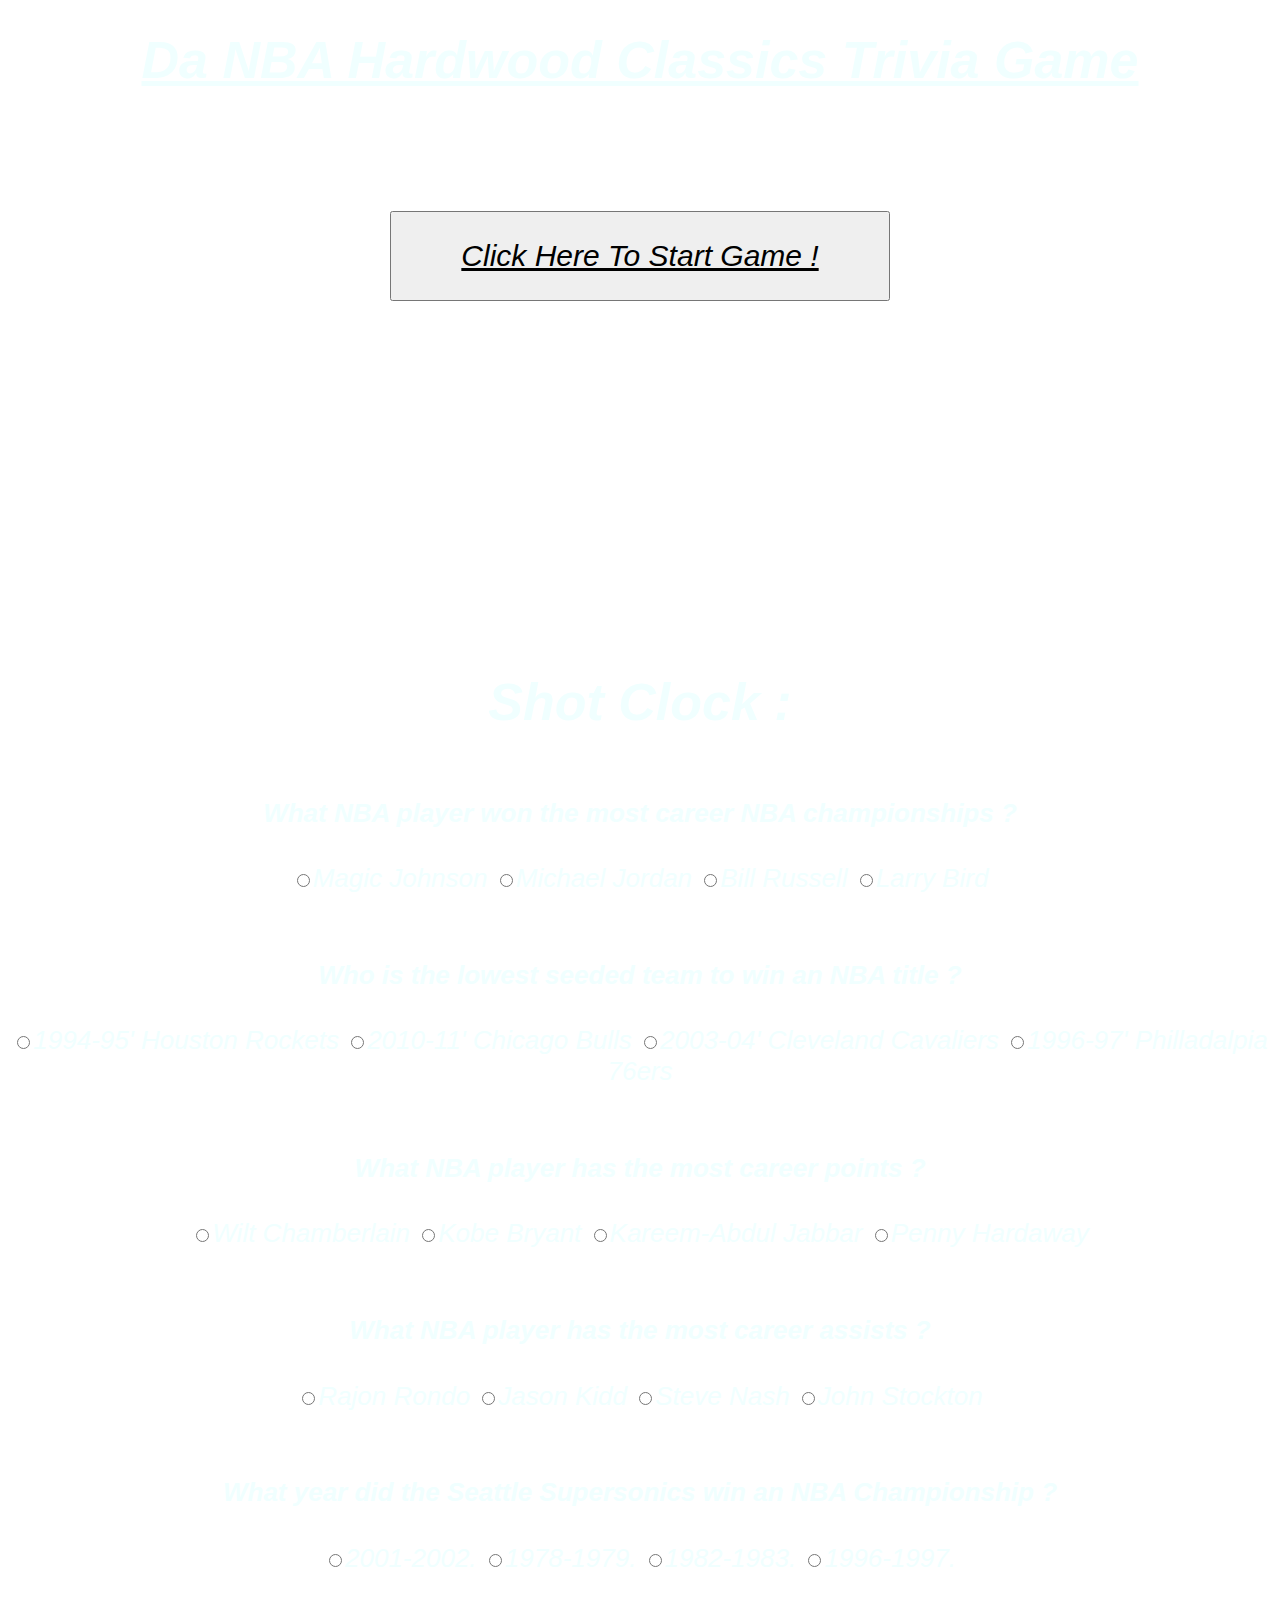
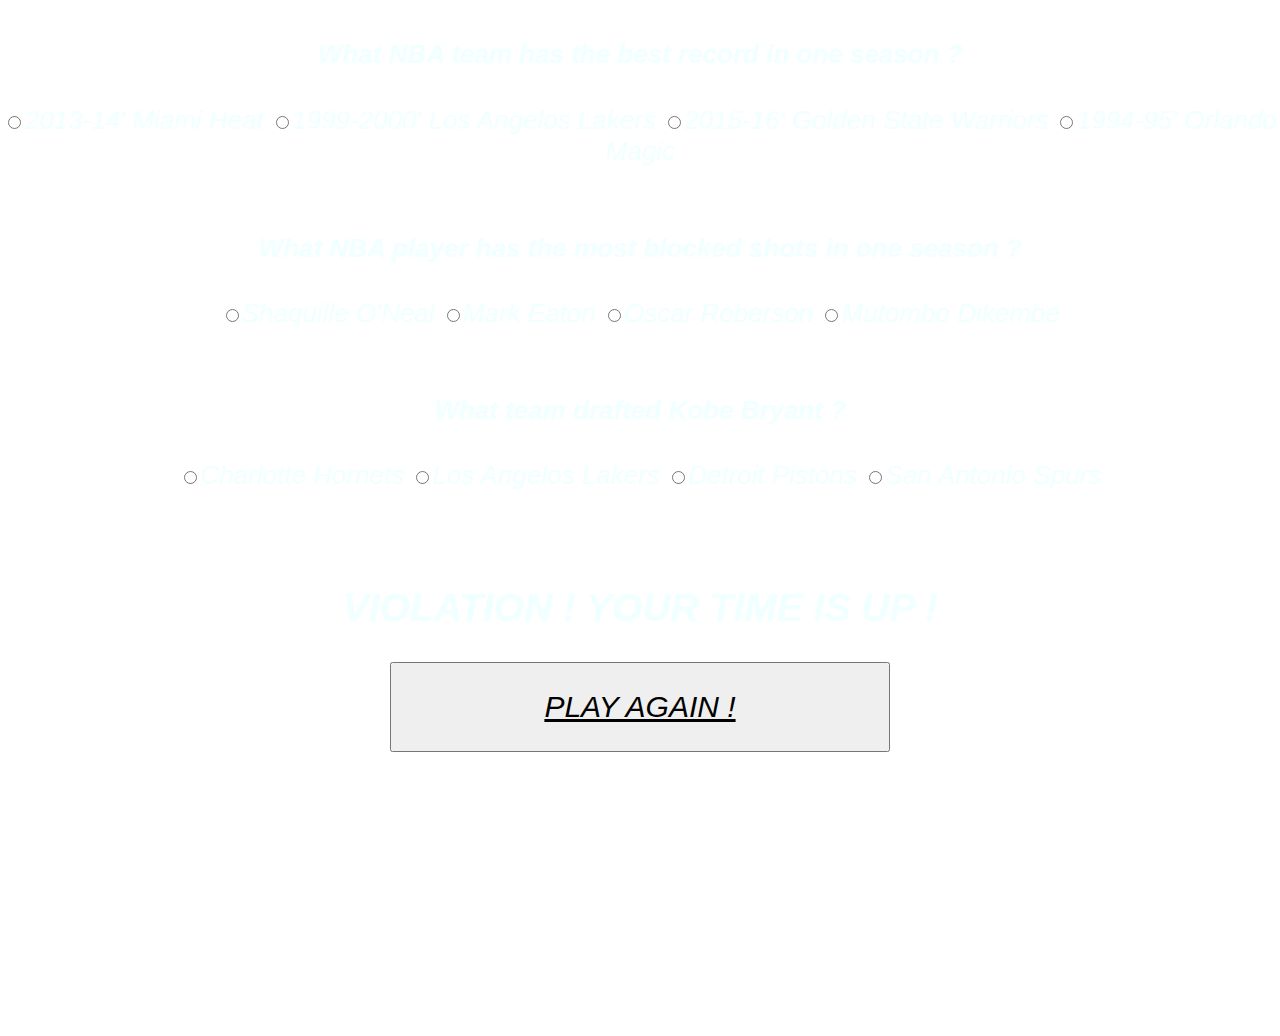
==== commit 201d9850: "Final Product Thank God" ====
--- a/index.html
+++ b/index.html
@@ -5,11 +5,8 @@
     <meta http-equiv="X-UA-Compatible" content="IE=edge">
     <title>Hardwood Classics Trivia</title>
     <meta name="viewport" content="width=device-width, initial-scale=1">
-
     <link rel="stylesheet" href="https://stackpath.bootstrapcdn.com/bootstrap/4.1.1/css/bootstrap.min.css" integrity="sha384-WskhaSGFgHYWDcbwN70/dfYBj47jz9qbsMId/iRN3ewGhXQFZCSftd1LZCfmhktB" crossorigin="anonymous">
     <link rel="stylesheet" type="text/css" media="screen" href="assets/css/style.css"/>
-    <script src ="https://code.jquery.com/jquery-3.3.1.min.js" integrity="sha256-FgpCb/KJQlLNfOu91ta32o/NMZxltwRo8QtmkMRdAu8=" crossorigin="anonymous"></script>
-    <script src ="assets/javascript/app.js"></script>
 </head>
 <body>
 
@@ -31,247 +28,152 @@
     <div class="border game-border">
         <div class="row">
             <div class="col-md-12">
-                <h1 id="shotclock"></h1>
+                <h1 id="shotclock">Shot Clock :</h1>
+
                 <br>
             </div>
         </div>
     <div class="row">
         <div class="col-md-12">
             <h4>What NBA player won the most career NBA championships ?</h4>
-            <div class="form-check1">
-                <input class="form-check-input" type="radio" name="exampleRadios1" id="exampleRadios1" value="option1"> 
-                <label class="form-check-label" for="exampleRadios1">
-                    Magic Johnson
-                </label>
-            </div>
-            <div class="form-check1">
-                <input class="form-check-input" type="radio" name="exampleRadios1" id="exampleRadios2" value="option2">
-                <label class="form-check-label" for="exampleRadios2">
-                    Michael Jordan
-                </label>
-            </div>
-            <div class="form-check1">
-                <input class="form-check-input" type="radio" name="exampleRadios1" id="exampleRadios3" value="option3">
-                <label class="form-check-label" for="exampleRadios3">
-                    Bill Russell
-                </label>
-            </div>
-            <div class="form-check1">
-                <input class="form-check-input" type="radio" name="exampleRadios1" id="exampleRadios4" value="option4">
-                <label class="form-check-label" for="exampleRadios4">
-                    Larry Bird
-                </label>
-            </div>
+            <label>
+                <input type="radio" name="Q1" value="Magic Johnson">Magic Johnson 
+            </label>
+            <label>
+                <input type="radio" name="Q1" value="Michael Jordan">Michael Jordan
+            </label>
+            <label>
+                <input type="radio" name="Q1" value="Bill Russell">Bill Russell
+            </label>
+            <label>
+                <input type="radio" name="Q1" value="Larry Bird">Larry Bird
+            </label>
         </div>
     </div>
     <br>
     <div class="row">
         <div class="col-md-12">
             <h4>Who is the lowest seeded team to win an NBA title ?</h4>
-            <div class="form-check">
-                <input class="form-check-input" type="radio" name="exampleRadios2" id="exampleRadios5" value="option5">
-                <label class="form-check-label" for="exampleRadios5">
-                    1994-'95 Houston Rockets
-                </label>
-            </div>
-            <div class="form-check">
-                <input class="form-check-input" type="radio" name="exampleRadios2" id="exampleRadios6" value="option6">
-                <label class="form-check-label" for="exampleRadios6">
-                    2010-'11 Chicago Bulls
-                </label>
-            </div>
-            <div class="form-check">
-                <input class="form-check-input" type="radio" name="exampleRadios2" id="exampleRadios7" value="option7">
-                <label class="form-check-label" for="exampleRadios7">
-                    2003-'04 Cleveland Cavaliers
-                </label>
-            </div>
-            <div class="form-check">
-                <input class="form-check-input" type="radio" name="exampleRadios2" id="exampleRadios8" value="option8">
-                <label class="form-check-label" for="exampleRadios8">
-                    1996-'97 Philladalpia 76ers
-                </label>
-            </div>
+            <label>
+                <input type="radio" name="Q2" value="1994-95' Houston Rockets">1994-95' Houston Rockets
+            </label>
+            <label>
+                <input type="radio" name="Q2" value="2010-11' Chicago Bulls">2010-11' Chicago Bulls
+            </label>
+            <label>
+                <input type="radio" name="Q2" value="2003-04' Cleveland Cavaliers">2003-04' Cleveland Cavaliers
+            </label>
+            <label>
+                <input type="radio" name="Q2" value="1996-97' Philladalpia 76ers">1996-97' Philladalpia 76ers
+            </label>
         </div>
     </div>
     <br>
     <div class="row">
         <div class="col-md-12">
             <h4>What NBA player has the most career points ?</h4>
-            <div class="form-check">
-                <input class="form-check-input" type="radio" name="exampleRadios3" id="exampleRadios9" value="option9">
-                <label class="form-check-label" for="exampleRadios9">
-                    Wilt Chamberlain
-                </label>
-            </div>
-            <div class="form-check">
-                <input class="form-check-input" type="radio" name="exampleRadios3" id="exampleRadios10" value="option10">
-                <label class="form-check-label" for="exampleRadios10">
-                    Kobe Bryant
-                </label>
-            </div>
-            <div class="form-check">
-                <input class="form-check-input" type="radio" name="exampleRadios3" id="exampleRadios11" value="option11">
-                <label class="form-check-label" for="exampleRadios11">
-                    Kareem-Abdul Jabar
-                </label>
-            </div>
-            <div class="form-check">
-                <input class="form-check-input" type="radio" name="exampleRadios3" id="exampleRadios12" value="option12">
-                <label class="form-check-label" for="exampleRadios12">
-                    Penny Hardaway
-                </label>
-            </div>
+            <label>
+                <input type="radio" name="Q3" value="Wilt Chamberlain">Wilt Chamberlain
+            </label>
+            <label>
+                <input type="radio" name="Q3" value="Kobe Bryant">Kobe Bryant
+            </label>
+            <label>
+                <input type="radio" name="Q3" value="Kareem-Abdul Jabbar">Kareem-Abdul Jabbar
+            </label>
+            <label>
+                <input type="radio" name="Q3" value="Penny Hardaway">Penny Hardaway
+            </label>
         </div>
     </div>
     <br>
     <div class="row">
         <div class="col-md-12">
             <h4>What NBA player has the most career assists ?</h4>
-            <div class="form-check">
-                <input class="form-check-input" type="radio" name="exampleRadios4" id="exampleRadios13" value="option13">
-                <label class="form-check-label" for="exampleRadios13">
-                    Rajon Rondo
-                </label>
-            </div>
-            <div class="form-check">
-                <input class="form-check-input" type="radio" name="exampleRadios4" id="exampleRadios14" value="option14">
-                <label class="form-check-label" for="exampleRadios1">
-                    Jason Kidd
-                </label>
-            </div>
-            <div class="form-check">
-                <input class="form-check-input" type="radio" name="exampleRadios4" id="exampleRadios15" value="option15">
-                <label class="form-check-label" for="exampleRadios15">
-                    Steve Nash
-                </label>
-            </div>
-            <div class="form-check">
-                <input class="form-check-input" type="radio" name="exampleRadios4" id="exampleRadios16" value="option16">
-                <label class="form-check-label" for="exampleRadios16">
-                    John Stockton
-                </label>
-            </div>
+            <label>
+                <input type="radio" name="Q4" value="Rajon Rondo">Rajon Rondo
+            </label>
+            <label>
+                <input type="radio" name="Q4" value="Jason Kidd">Jason Kidd
+            </label>
+            <label>
+                <input type="radio" name="Q4" value="Steve Nash">Steve Nash
+            </label>
+            <label>
+                <input type="radio" name="Q4" value="John Stockton">John Stockton
+            </label>
         </div>
     </div>
     <br>
     <div class="row">
         <div class="col-md-12">
             <h4>What year did the Seattle Supersonics win an NBA Championship ?</h4>
-            <div class="form-check">
-                <input class="form-check-input" type="radio" name="exampleRadios5" id="exampleRadios17" value="option17">
-                <label class="form-check-label" for="exampleRadios17">
-                    2001-2002.
-                </label>
-            </div>
-            <div class="form-check">
-                <input class="form-check-input" type="radio" name="exampleRadios5" id="exampleRadios18" value="option18">
-                <label class="form-check-label" for="exampleRadios18">
-                    1978-1979.
-                </label>
-            </div>
-            <div class="form-check">
-                <input class="form-check-input" type="radio" name="exampleRadios5" id="exampleRadios19" value="option19">
-                <label class="form-check-label" for="exampleRadios19">
-                    1982-1983.
-                </label>
-            </div>
-            <div class="form-check">
-                <input class="form-check-input" type="radio" name="exampleRadios5" id="exampleRadios20" value="option20">
-                <label class="form-check-label" for="exampleRadios20">
-                    1996-1997.
-                </label>
-            </div>
+            <label>
+                <input type="radio" name="Q5" value="2001-2002.">2001-2002.
+            </label>
+            <label>
+                <input type="radio" name="Q5" value="1978-1979.">1978-1979.
+            </label>
+            <label>
+                <input type="radio" name="Q5" value="1982-1983.">1982-1983.
+            </label>
+            <label>
+                <input type="radio" name="Q5" value="1996-1997.">1996-1997.
+            </label>
         </div>
     </div>
     <br>
     <div class="row">
         <div class="col-md-12">
             <h4>What NBA team has the best record in one season ?</h4>
-            <div class="form-check">
-                <input class="form-check-input" type="radio" name="exampleRadios6" id="exampleRadios21" value="option21">
-                <label class="form-check-label" for="exampleRadios21">
-                    2013-14' Miami Heat
-                </label>
-            </div>
-            <div class="form-check">
-                <input class="form-check-input" type="radio" name="exampleRadios6" id="exampleRadios22" value="option22">
-                <label class="form-check-label" for="exampleRadios22">
-                    1999'2000 Los Angelos Lakers
-                </label>
-            </div>
-            <div class="form-check">
-                <input class="form-check-input" type="radio" name="exampleRadios6" id="exampleRadios23" value="option23">
-                <label class="form-check-label" for="exampleRadios23">
-                    2015-16' Golden State Warriors
-                </label>
-            </div>
-            <div class="form-check">
-                <input class="form-check-input" type="radio" name="exampleRadios6" id="exampleRadios24" value="option24">
-                <label class="form-check-label" for="exampleRadios24">
-                    1994-95 Orlando Magic
-                </label>
-            </div>
+            <label>
+                <input type="radio" name="Q6" value="2013-14' Miami Heat">2013-14' Miami Heat
+            </label>
+            <label>
+                <input type="radio" name="Q6" value="1999-2000' Los Angelos Lakers">1999-2000' Los Angelos Lakers
+            </label>
+            <label>
+                <input type="radio" name="Q6" value="2015-16' Golden State Warriors">2015-16' Golden State Warriors
+            </label>
+            <label>
+                <input type="radio" name="Q6" value="1994-95' Orlando Magic">1994-95' Orlando Magic
+            </label>
         </div>
     </div>
     <br>
     <div class="row">
         <div class="col-md-12">
             <h4>What NBA player has the most blocked shots in one season ? </h4>
-            <div class="form-check">
-                <input class="form-check-input" type="radio" name="exampleRadios7" id="exampleRadios25" value="option25">
-                <label class="form-check-label" for="exampleRadios25">
-                    Shaquille O'Neal
-                </label>
-            </div>
-            <div class="form-check">
-                <input class="form-check-input" type="radio" name="exampleRadios7" id="exampleRadios26" value="option26">
-                <label class="form-check-label" for="exampleRadios26">
-                    Mark Eaton
-                </label>
-            </div>
-            <div class="form-check">
-                <input class="form-check-input" type="radio" name="exampleRadios7" id="exampleRadios27" value="option27">
-                <label class="form-check-label" for="exampleRadios27">
-                    Oscar Roberson
-                </label>
-            </div>
-            <div class="form-check">
-                <input class="form-check-input" type="radio" name="exampleRadios7" id="exampleRadios28" value="option28">
-                <label class="form-check-label" for="exampleRadios28">
-                    Mutombo Dikembe
-                </label>
-            </div>
+            <label>
+                <input type="radio" name="Q7" value="Shaquille O'Neal">Shaquille O'Neal
+            </label>
+            <label>
+                <input type="radio" name="Q7" value="Mark Eaton">Mark Eaton
+            </label>
+            <label>
+                <input type="radio" name="Q7" value="Oscar Roberson">Oscar Roberson
+            </label>
+            <label>
+                <input type="radio" name="Q7" value="Mutombo Dikembe">Mutombo Dikembe
+            </label>
         </div>
     </div>
     <br>
     <div class="row">
         <div class="col-md-12">
             <h4>What team drafted Kobe Bryant ?</h4>
-            <div class="form-check">
-                <input class="form-check-input" type="radio" name="exampleRadios8" id="exampleRadios29" value="option29">
-                <label class="form-check-label" for="exampleRadios29">
-                    Charlotte Hornets
-                </label>
-            </div>
-            <div class="form-check">
-                <input class="form-check-input" type="radio" name="exampleRadios8" id="exampleRadios30" value="option30">
-                <label class="form-check-label" for="exampleRadios30">
-                    Los Angelos Lakers
-                </label>
-            </div>
-            <div class="form-check">
-                <input class="form-check-input" type="radio" name="exampleRadios8" id="exampleRadios31" value="option31">
-                <label class="form-check-label" for="exampleRadios31">
-                    Detroit Pistons
-                </label>
-            </div>
-            <div class="form-check">
-                <input class="form-check-input" type="radio" name="exampleRadios8" id="exampleRadios32" value="option32">
-                <label class="form-check-label" for="exampleRadios32">
-                    San Antonio Spurs
-                </label>
-            </div>
+            <label>
+                <input type="radio" name="Q8" value="Charlotte Hornets">Charlotte Hornets
+            </label>
+            <label>
+                <input type="radio" name="Q8" value="Los Angelos Lakers">Los Angelos Lakers
+            </label>
+            <label>
+                <input type="radio" name="Q8" value="Detroit Pistons">Detroit Pistons
+            </label>
+            <label>
+                <input type="radio" name="Q8" value="San Antonio Spurs">San Antonio Spurs
+            </label>
         </div>
     </div>
     </div>
@@ -285,9 +187,11 @@
             <h3 id="right"></h3>
             <h3 id="wrong"></h3>
             <h3 id="unanswered"></h3>
-            <button type="button" class="btn btn-danger btn-lg" button id ="restartbutton">PLAY AGAIN !</button>
+            <button type="button" class="btn btn-danger btn-lg" button id ="restartbutton" value="PLAY AGAIN !" onClick="window.location.reload()">PLAY AGAIN !</button>
         </div>
     </div>
 </div>
+<script src="https://code.jquery.com/jquery-3.3.1.js" integrity="sha256-2Kok7MbOyxpgUVvAk/HJ2jigOSYS2auK4Pfzbm7uH60=" crossorigin="anonymous"></script>
+<script type="text/javascript" src="assets/javascript/app.js"></script>
 </body>
 </html>